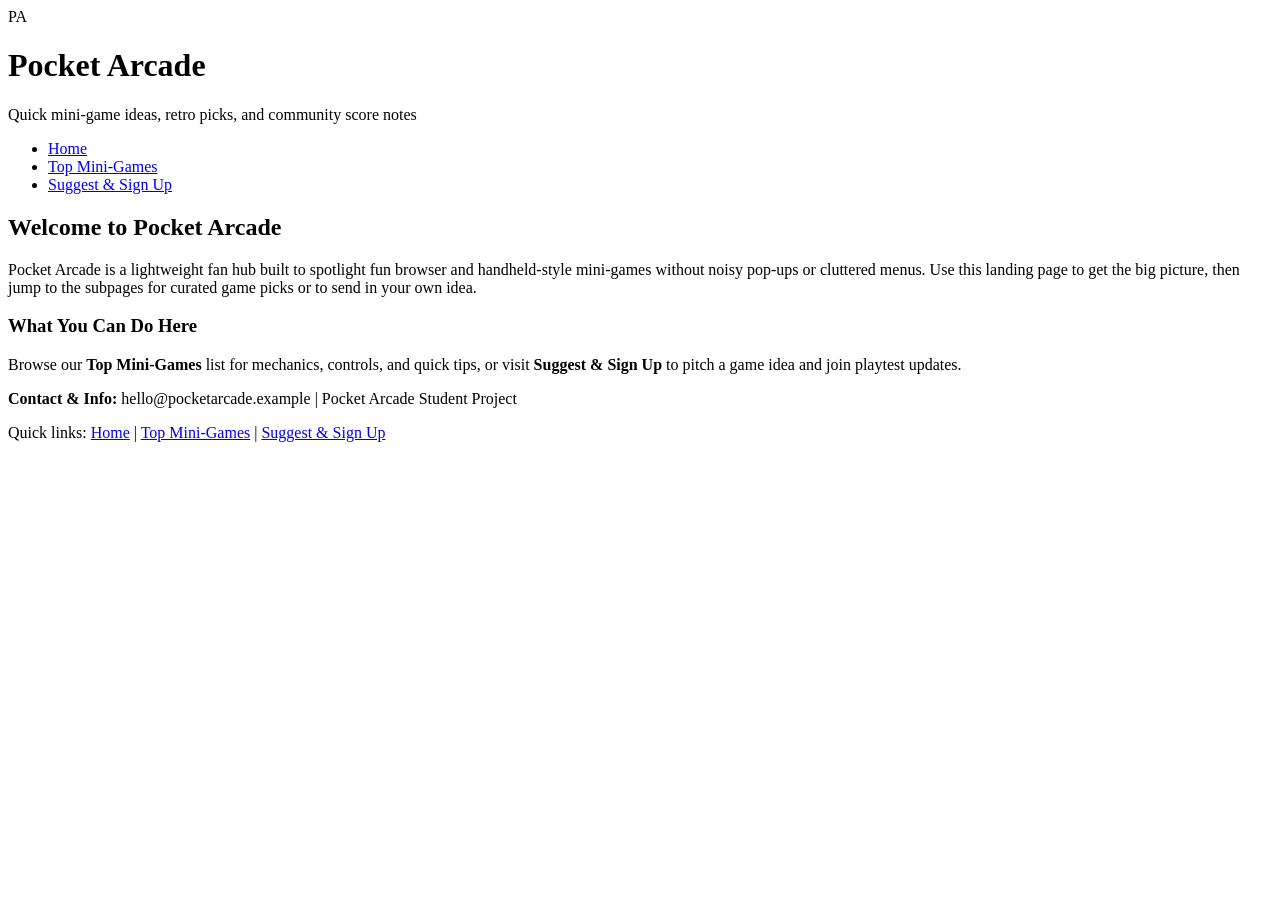
==== index.html @ fec966f1 "Add initial HTML structure for Pocket Arcade homepage" ====
<!DOCTYPE html>
<html lang="en">
<head>
  <meta charset="UTF-8">
  <meta name="viewport" content="width=device-width, initial-scale=1.0">
  <title>Pocket Arcade - Home</title>
  <!-- Links all pages to the single shared stylesheet -->
  <link rel="stylesheet" href="styles.css">
</head>
<body>
  <!-- Title & Logo Header -->
  <header class="section-box site-header">
    <div class="brand-row">
      <!-- Simple logo badge -->
      <div class="brand-badge" aria-hidden="true">PA</div>
      <div>
        <h1>Pocket Arcade</h1>
        <p class="tagline">Quick mini-game ideas, retro picks, and community score notes</p>
      </div>
    </div>
  </header>
  <!-- Navigation Links to Subordinate Pages -->
  <nav class="section-box nav-section" aria-label="Main Navigation">
    <ul class="nav-list">
      <li><a class="nav-link active" href="index.html">Home</a></li>
      <li><a class="nav-link" href="games.html">Top Mini-Games</a></li>
      <li><a class="nav-link" href="submit.html">Suggest &amp; Sign Up</a></li>
    </ul>
  </nav>
  <!-- Primary Purpose & Overview Content -->
  <main class="section-box content-section">
    <h2>Welcome to Pocket Arcade</h2>
    <p>
      Pocket Arcade is a lightweight fan hub built to spotlight fun browser and handheld-style
      mini-games without noisy pop-ups or cluttered menus. Use this landing page to get the big
      picture, then jump to the subpages for curated game picks or to send in your own idea.
    </p>
    <!-- Aside block inside main content for quick extra context -->
    <aside class="highlight-box">
      <h3>What You Can Do Here</h3>
      <p>
        Browse our <strong>Top Mini-Games</strong> list for mechanics, controls, and quick tips, or
        visit <strong>Suggest &amp; Sign Up</strong> to pitch a game idea and join playtest updates.
      </p>
    </aside>
  </main>
  <!-- Bottom Contact & Reference Footer -->
  <footer class="section-box site-footer">
    <p><strong>Contact &amp; Info:</strong> hello@pocketarcade.example | Pocket Arcade Student Project</p>
    <p>
      Quick links:
      <a href="index.html">Home</a> |
      <a href="games.html">Top Mini-Games</a> |
      <a href="submit.html">Suggest &amp; Sign Up</a>
    </p>
  </footer>
</body>
</html>
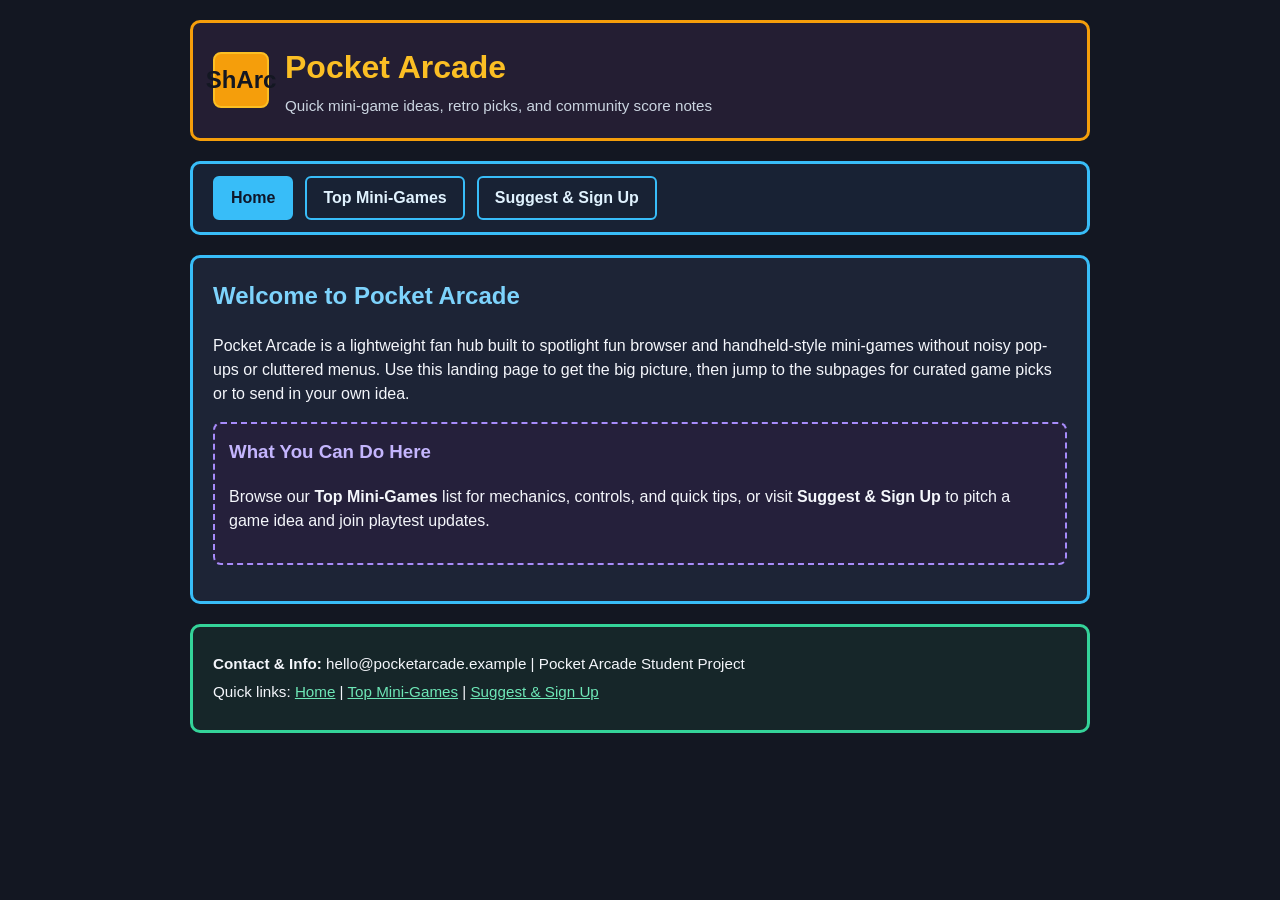
==== commit 22ba0474: "Update title and logo in index.html" ====
--- a/index.html
+++ b/index.html
@@ -3,7 +3,7 @@
 <head>
   <meta charset="UTF-8">
   <meta name="viewport" content="width=device-width, initial-scale=1.0">
-  <title>Pocket Arcade - Home</title>
+  <title> Shelle's Arcade - Home</title>
   <!-- Links all pages to the single shared stylesheet -->
   <link rel="stylesheet" href="styles.css">
 </head>
@@ -12,7 +12,7 @@
   <header class="section-box site-header">
     <div class="brand-row">
       <!-- Simple logo badge -->
-      <div class="brand-badge" aria-hidden="true">PA</div>
+      <div class="brand-badge" aria-hidden="true">ShArc</div>
       <div>
         <h1>Pocket Arcade</h1>
         <p class="tagline">Quick mini-game ideas, retro picks, and community score notes</p>
--- a/styles.css
+++ b/styles.css
@@ -0,0 +1,172 @@
+* {
+  box-sizing: border-box;
+}
+/* Base page typography and background color */
+body {
+  margin: 0;
+  padding: 20px;
+  font-family: "Trebuchet MS", Verdana, Arial, sans-serif;
+  font-size: 16px;
+  line-height: 1.5;
+  background-color: #131722;
+  color: #f4f6fb;
+}
+/* Shared box-model container for page sections */
+.section-box {
+  max-width: 900px;
+  margin: 0 auto 20px auto; /* Centers section and adds bottom spacing */
+  padding: 20px;           /* Inner breathing room around content */
+  border: 3px solid #38bdf8; /* Visible border for clear box-model structure */
+  border-radius: 10px;
+  background-color: #1d2436;
+}
+/* TITLE & HEADER SECTION (Shared across all three pages)*/
+.site-header {
+  border-color: #f59e0b;
+  background-color: #241e33;
+}
+.brand-row {
+  display: flex;
+  align-items: center;
+  gap: 16px;
+}
+.brand-badge {
+  width: 56px;
+  height: 56px;
+  border: 2px solid #fbbf24;
+  border-radius: 8px;
+  background-color: #f59e0b;
+  color: #131722;
+  font-weight: bold;
+  font-size: 24px;
+  display: flex;
+  align-items: center;
+  justify-content: center;
+  flex-shrink: 0;
+}
+.site-header h1 {
+  margin: 0;
+  font-size: 2rem;
+  color: #fbbf24;
+}
+.tagline {
+  margin: 4px 0 0 0;
+  color: #cbd5e1;
+  font-size: 0.95rem;
+}
+/* NAVIGATION BAR SECTION (Shared across all three pages) */
+.nav-section {
+  padding: 12px 20px;
+  border-color: #38bdf8;
+  background-color: #182234;
+}
+.nav-list {
+  list-style: none;
+  margin: 0;
+  padding: 0;
+  display: flex;
+  flex-wrap: wrap;
+  gap: 12px;
+}
+.nav-link {
+  display: inline-block;
+  padding: 8px 16px;
+  border: 2px solid #38bdf8;
+  border-radius: 6px;
+  color: #e0f2fe;
+  text-decoration: none;
+  font-weight: bold;
+}
+.nav-link:hover,
+.nav-link.active {
+  background-color: #38bdf8;
+  color: #0f172a;
+}
+/* PRIMARY & SECONDARY CONTENT SECTIONS*/
+.content-section h2 {
+  margin-top: 0;
+  color: #7dd3fc;
+}
+.highlight-box {
+  margin: 16px 0;
+  padding: 14px;
+  border: 2px dashed #a78bfa;
+  border-radius: 8px;
+  background-color: #25203b;
+}
+.highlight-box h3 {
+  margin-top: 0;
+  color: #c4b5fd;
+}
+/* Styled lists for pages */
+.styled-list {
+  margin: 10px 0 0 0;
+  padding-left: 22px;
+}
+.styled-list li {
+  margin-bottom: 8px;
+}
+/* Simple responsive card look for items */
+.game-card {
+  margin: 14px 0;
+  padding: 14px;
+  border: 2px solid #334155;
+  border-radius: 8px;
+  background-color: #161c2b;
+}
+.game-card h3 {
+  margin: 0 0 6px 0;
+  color: #fbbf24;
+}
+.game-card p {
+  margin: 0;
+  color: #e2e8f0;
+}
+/* FORM STYLING */
+.form-group {
+  margin-bottom: 14px;
+}
+.form-group label {
+  display: block;
+  margin-bottom: 6px;
+  font-weight: bold;
+  color: #e2e8f0;
+}
+.form-group input,
+.form-group select,
+.form-group textarea {
+  width: 100%;
+  padding: 10px;
+  border: 2px solid #475569;
+  border-radius: 6px;
+  font-family: inherit;
+  font-size: 1rem;
+  background-color: #0f172a;
+  color: #f8fafc;
+}
+.submit-btn {
+  padding: 10px 20px;
+  border: 2px solid #34d399;
+  border-radius: 6px;
+  background-color: #10b981;
+  color: #06281e;
+  font-weight: bold;
+  font-size: 1rem;
+  cursor: pointer;
+}
+.submit-btn:hover {
+  background-color: #34d399;
+}
+/* FOOTER / BOTTOM SECTION */
+.site-footer {
+  margin-bottom: 0;
+  border-color: #34d399;
+  background-color: #162629;
+  font-size: 0.95rem;
+}
+.site-footer p {
+  margin: 6px 0;
+}
+.site-footer a {
+  color: #6ee7b7;
+}
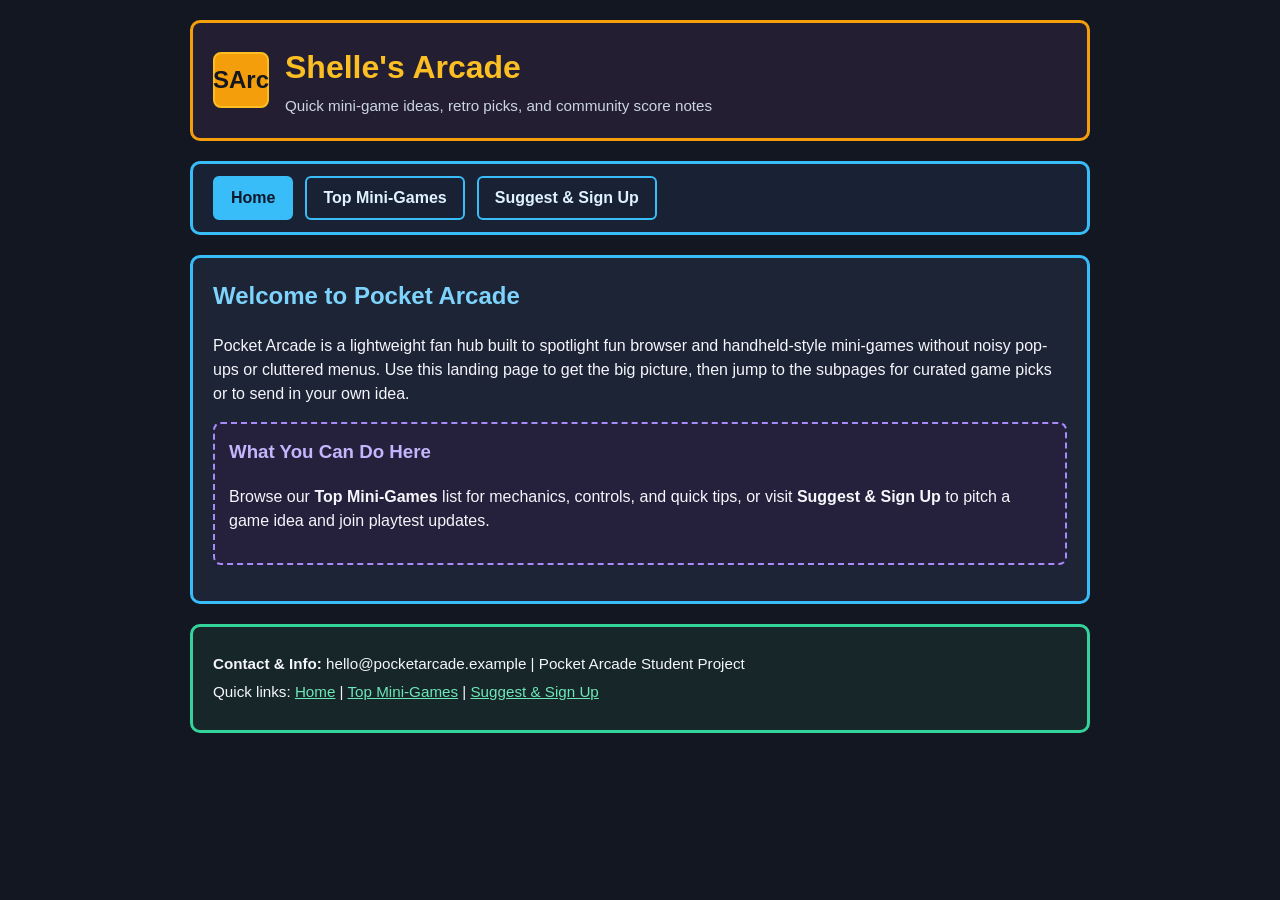
==== commit d76b6d66: "Update brand name and header title in index.html" ====
--- a/index.html
+++ b/index.html
@@ -12,9 +12,9 @@
   <header class="section-box site-header">
     <div class="brand-row">
       <!-- Simple logo badge -->
-      <div class="brand-badge" aria-hidden="true">ShArc</div>
+      <div class="brand-badge" aria-hidden="true">SArc</div>
       <div>
-        <h1>Pocket Arcade</h1>
+        <h1>Shelle's Arcade</h1>
         <p class="tagline">Quick mini-game ideas, retro picks, and community score notes</p>
       </div>
     </div>
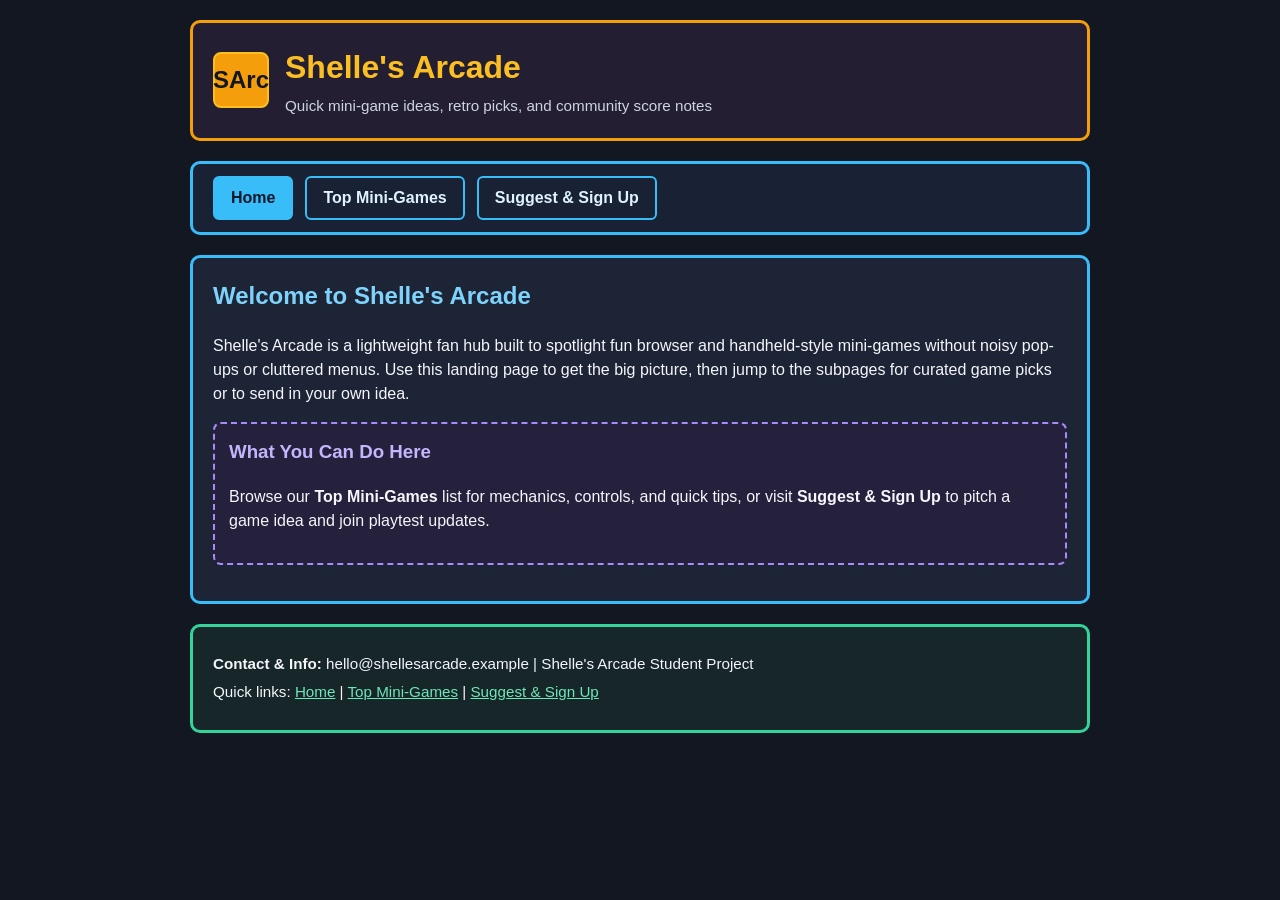
==== commit d4c8483d: "Rename" ====
--- a/index.html
+++ b/index.html
@@ -29,9 +29,9 @@
   </nav>
   <!-- Primary Purpose & Overview Content -->
   <main class="section-box content-section">
-    <h2>Welcome to Pocket Arcade</h2>
+    <h2>Welcome to Shelle's Arcade</h2>
     <p>
-      Pocket Arcade is a lightweight fan hub built to spotlight fun browser and handheld-style
+      Shelle's Arcade is a lightweight fan hub built to spotlight fun browser and handheld-style
       mini-games without noisy pop-ups or cluttered menus. Use this landing page to get the big
       picture, then jump to the subpages for curated game picks or to send in your own idea.
     </p>
@@ -46,7 +46,7 @@
   </main>
   <!-- Bottom Contact & Reference Footer -->
   <footer class="section-box site-footer">
-    <p><strong>Contact &amp; Info:</strong> hello@pocketarcade.example | Pocket Arcade Student Project</p>
+    <p><strong>Contact &amp; Info:</strong> hello@shellesarcade.example | Shelle's Arcade Student Project</p>
     <p>
       Quick links:
       <a href="index.html">Home</a> |
